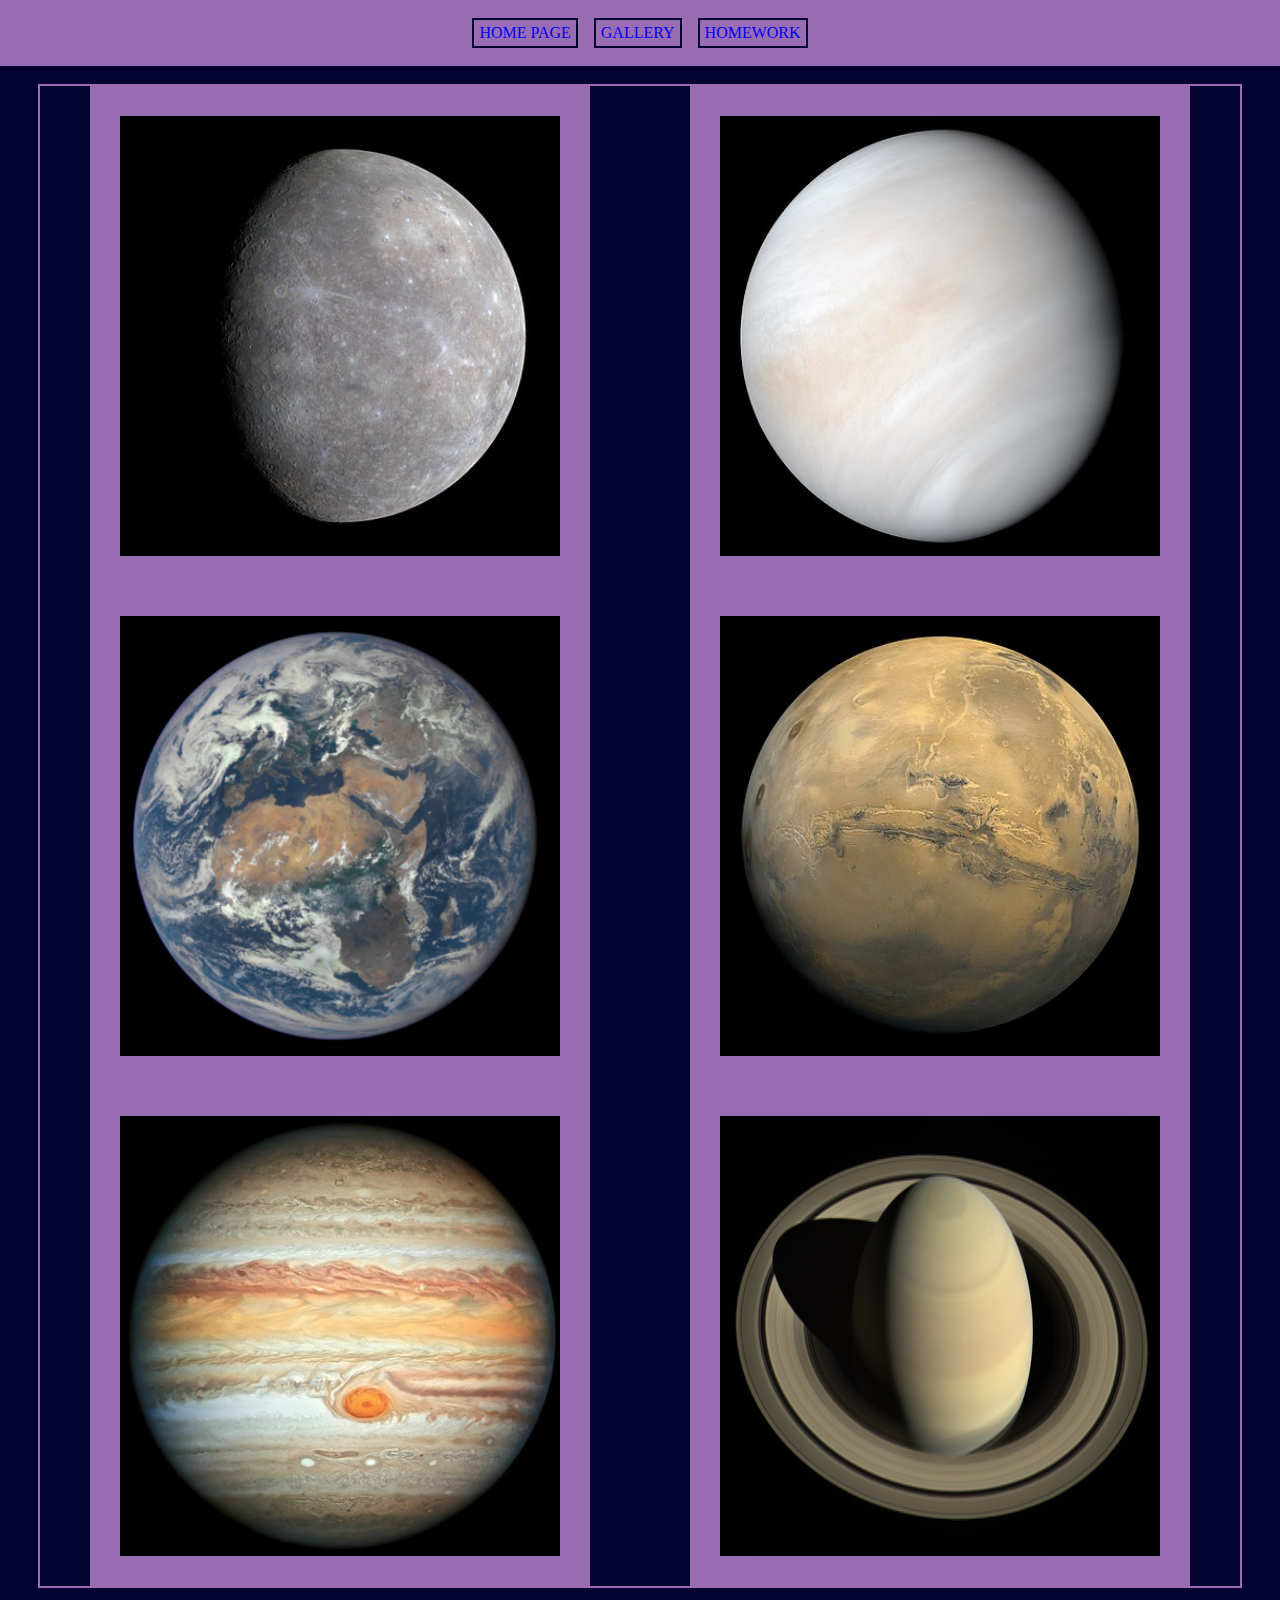
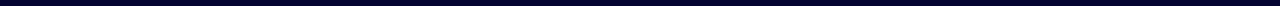
==== index.html @ 3e33949b "first commit" ====
<!DOCTYPE html>
<html lang="en">
<head>
    <meta charset="UTF-8">
    <meta name="viewport" content="width=device-width, initial-scale=1.0">
    <title>Planets</title>
    <link rel="stylesheet" href="css/style.css">
</head>
<body>
    <div class="header">
        <div class="container">
            <ul class="header-menu">
                <li>
                    <a class="cursor p-top-20 p-bot-20" href="#">HOME PAGE</a>
                </li>
                <li>
                    <a class="cursor p-top-20 p-bot-20" href="index.html">GALLERY</a>
                </li>
                <li>
                    <a class="cursor p-top-20 p-bot-20" href="#">HOMEWORK</a>
                    <ul class="second-menu">
                        <li><a href="inline-block/index.html">INLINE BLOCK</a></li>
                        <li><a href="float/index.html">FLOAT</a></li>
                        <li>
                            <a href="#">BLOCKS</a>
                            <ul class="third-menu">
                                <li><a href="flex/index.html">FLEX</a></li>
                            </ul>
                        </li>
                    </ul>
                </li>
            </ul>
        </div>
    </div>


    <div class="container">
        <div class="planets-cont">
            <div class="img">
                <div class="mercury">
                    <img src="img/420px-Mercury_in_color_-_Prockter07_centered.jpg" alt="Mercury" height="440" width="440">
                </div>
            </div>
            <div class="img ">
                <div class="venus">
                    <img src="img/Venus_from_Mariner_10.jpg" alt="Venus" height="440" width="440">
                </div>
            </div>
            <div class="img ">
                <div class="earth">
                    <img src="img/405px-Africa_and_Europe_from_a_Million_Miles_Away.png" alt="Earth" height="440" width="440">
                </div>
            </div>
            <div class="img">
                <div  class="mars">
                    <img src="img/Mars_Valles_Marineris_EDIT.jpg" alt="Mars" height="440" width="440">
                </div>
            </div>
            <div class="img">
                <div  class="jupiter">
                    <img src="img/Jupiter,_image_taken_by_NASA's_Hubble_Space_Telescope,_June_2019_-_Edited.jpg" alt="Jupiter" height="440" width="440"> 
                </div>
            </div>
            <div class="img">
                <div  class="saturn">
                    <img src="img/450px-Saturn_-_April_25_2016_(37612580000).png" alt="Saturn" height="440" width="440"> 
                </div>
            </div>
        </div>
    </div>
</body>
</html>
---- css/style.css ----
* {
    box-sizing: border-box;
}
html, body, div, span, applet, object, iframe,
h1, h2, h3, h4, h5, h6, p, blockquote, pre,
a, abbr, acronym, address, big, cite, code,
del, dfn, em, img, ins, kbd, q, s, samp,
small, strike, strong, sub, sup, tt, var,
b, u, i, center,
dl, dt, dd, ol, ul, li,
fieldset, form, label, legend,
table, caption, tbody, tfoot, thead, tr, th, td,
article, aside, canvas, details, embed, 
figure, figcaption, footer, header, hgroup, 
menu, nav, output, ruby, section, summary,
time, mark, audio, video {
	margin: 0;
	padding: 0;
	border: 0;
	font-size: 100%;
	font: inherit;
	vertical-align: top;
}
article, aside, details, figcaption, figure, 
footer, header, hgroup, menu, nav, section {
	display: block;
}
body {
	line-height: 1;
}
ol, ul {
	list-style: none;
}
blockquote, q {
	quotes: none;
}
blockquote:before, blockquote:after,
q:before, q:after {
	content: '';
	content: none;
}
table {
	border-collapse: collapse;
	border-spacing: 0;
}


/* --------------------------------------------------------------------- */

body {
    background: rgb(4, 4, 49);
}

.container {
    width: 1200px;
    margin: 0 auto;
}

.header {
    background: rgb(153, 109, 179);
    padding: 20px 0;
}

.header-menu {
    display: flex;
    flex-wrap: wrap;
    justify-content: center;
    align-items: center;
    padding: 15px auto;
    gap: 20px;
}

.header-menu li {
    outline: 2px solid rgb(4, 4, 49);
    color: rgb(4, 4, 49);
    text-align: center;
    position: relative;
}

.header-menu li a {
    display: block;
    padding: 5px 5px;
    text-decoration: none;
}

.header-menu li:hover .second-menu{
    display: block;
}

.second-menu {
    display: none;
    position: absolute;
    top: 100%;
    left: 0;
    z-index: 2;
}

.second-menu li {
    text-align: center;
    background: rgb(153, 109, 179);
    margin-top: 10px;
    position: relative;
}

.second-menu a {
    text-decoration: none;
}

.third-menu {
    display: none;
    position: absolute;
    top: 0px;
    right: 50%;
    z-index: 2;
    padding-right: 60px;
}

.third-menu li {
    margin-top: 0px;
}

.second-menu li:hover .third-menu{
    display: block;
}

.planets-cont {
    outline: 2px solid rgb(153, 109, 179);
    display: flex;
    flex-wrap: wrap;
    justify-content: space-around;
}

.img {
    width: 500px;
    height: 500px;
    padding: 30px;
    background: rgb(153, 109, 179);
    position: relative;
}

.planets-cont {
    margin: 20px 0;
}

.mercury:hover::after {
    content: 'Мерку́рий — наименьшая планета Солнечной системы и самая близкая к Солнцу. Названа в честь древнеримского бога торговли — быстрого Меркурия, поскольку она движется по небу быстрее других планет.';
    position: absolute;
    top: 50%;
    right: 0;
    margin-top: -80px;
    min-height: 100px;
    padding: 30px;
    font-size: 20px;
    background: rgb(153, 109, 179, 0.6);
    color: rgb(4, 4, 49);
    text-align: center;
}

.venus:hover::after {
    content: 'Вене́ра — вторая по удалённости от Солнца и шестая по размеру планета Солнечной системы, наряду с Меркурием, Землёй и Марсом принадлежащая к семейству планет земной группы.';
    position: absolute;
    top: 50%;
    right: 0;
    margin-top: -80px;
    min-height: 100px;
    padding: 30px;
    font-size: 20px;
    background: rgb(153, 109, 179, 0.6);
    color: rgb(4, 4, 49);
    text-align: center;
}

.earth:hover::after {
    content: 'Земля́ — третья по удалённости от Солнца планета Солнечной системы. Самая плотная, пятая по диаметру и массе среди всех планет Солнечной системы и крупнейшая среди планет земной группы, в которую входят также Меркурий, Венера и Марс.';
    position: absolute;
    top: 50%;
    right: 0;
    margin-top: -80px;
    min-height: 100px;
    padding: 30px;
    font-size: 20px;
    background: rgb(153, 109, 179, 0.6);
    color: rgb(4, 4, 49);
    text-align: center;
}

.mars:hover::after {
    content: 'Марс — четвёртая по удалённости от Солнца и седьмая по размеру планета Солнечной системы; масса планеты составляет 10,7 % массы Земли. Названа в честь Марса — древнеримского бога войны, соответствующего древнегреческому Аресу.';
    position: absolute;
    top: 50%;
    right: 0;
    margin-top: -80px;
    min-height: 100px;
    padding: 30px;
    font-size: 20px;
    background: rgb(153, 109, 179, 0.6);
    color: rgb(4, 4, 49);
    text-align: center;
}

.jupiter:hover::after {
    content: 'Юпи́тер — крупнейшая планета Солнечной системы, пятая по удалённости от Солнца. Наряду с Сатурном Юпитер классифицируется как газовый гигант.Перейти к разделу «Юпитер среди планет Солнечной системы. Планета была известна людям с глубокой древности, что нашло своё отражение в мифологии и религиозных верованиях различных культур.';
    position: absolute;
    top: 50%;
    right: 0;
    margin-top: -90px;
    min-height: 100px;
    padding: 30px;
    font-size: 20px;
    background: rgb(153, 109, 179, 0.6);
    color: rgb(4, 4, 49);
    text-align: center;
}

.saturn:hover::after {
    content: 'Сату́рн — шестая планета по удалённости от Солнца и вторая по размерам планета в Солнечной системе после Юпитера. Сатурн классифицируется как газовая планета-гигант.';
    position: absolute;
    top: 50%;
    right: 0;
    margin-top: -80px;
    min-height: 100px;
    padding: 30px;
    font-size: 20px;
    background: rgb(153, 109, 179, 0.6);
    color: rgb(4, 4, 49);
    text-align: center;
}

.cursor {
    cursor: pointer;
}

.p-button {
    padding: 20px 10px;
}
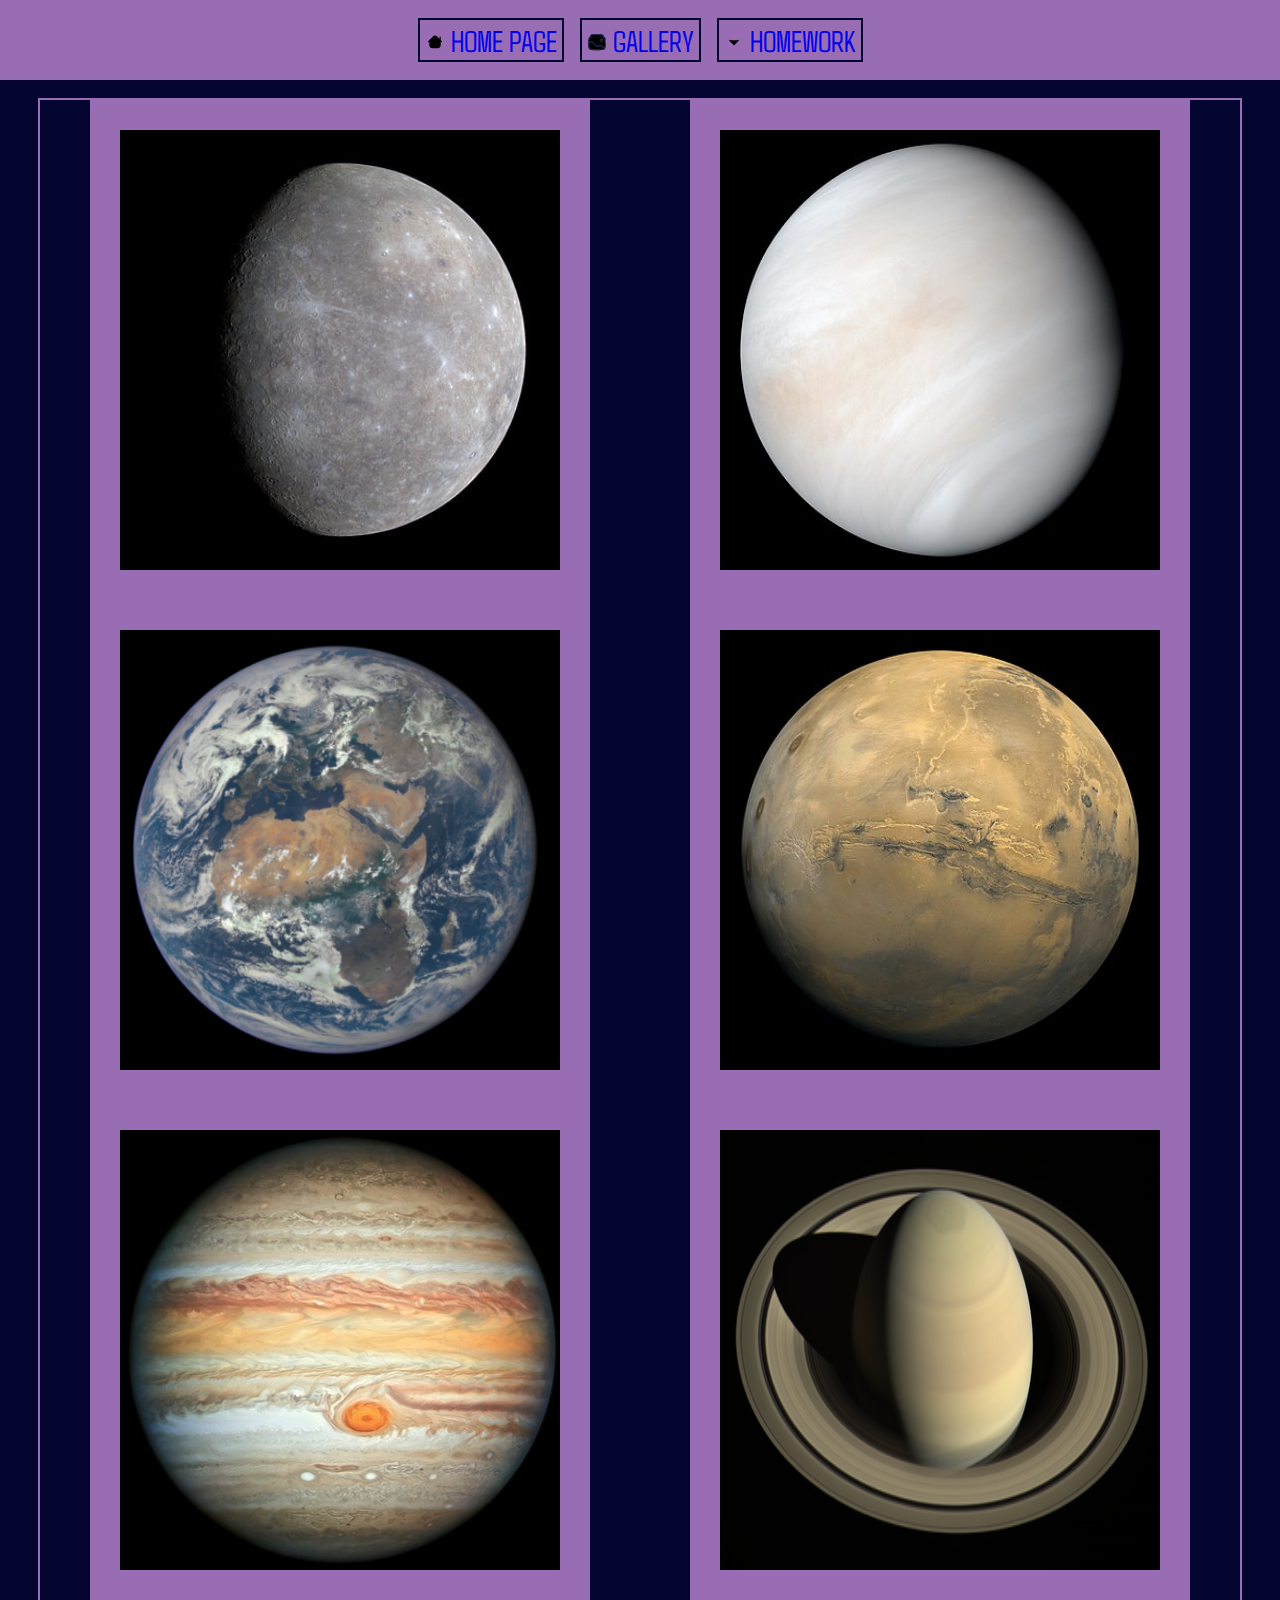
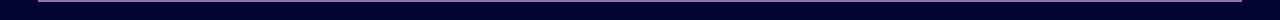
==== commit d593e829: "svg icons" ====
--- a/index.html
+++ b/index.html
@@ -11,18 +11,38 @@
         <div class="container">
             <ul class="header-menu">
                 <li>
-                    <a class="cursor p-top-20 p-bot-20" href="#">HOME PAGE</a>
+                    <a class="cursor p-top-20 p-bot-20" href="main page/index.html">
+                        <svg class="icon">
+                            <use href="img/sprite.svg#home"></use>
+                        </svg>
+                        HOME PAGE
+                    </a>
                 </li>
                 <li>
-                    <a class="cursor p-top-20 p-bot-20" href="index.html">GALLERY</a>
+                    <a class="cursor p-top-20 p-bot-20" href="index.html">
+                        <svg class="icon">
+                            <use href="img/sprite.svg#gallery"></use>
+                        </svg>
+                        GALLERY
+                    </a>
                 </li>
                 <li>
-                    <a class="cursor p-top-20 p-bot-20" href="#">HOMEWORK</a>
+                    <a class="cursor p-top-20 p-bot-20" href="#">
+                        <svg class="icon">
+                            <use href="img/sprite.svg#d-arrow"></use>
+                        </svg>
+                        HOMEWORK
+                    </a>
                     <ul class="second-menu">
                         <li><a href="inline-block/index.html">INLINE BLOCK</a></li>
                         <li><a href="float/index.html">FLOAT</a></li>
                         <li>
-                            <a href="#">BLOCKS</a>
+                            <a href="#">
+                                <svg class="icon">
+                                    <use href="img/sprite.svg#l-arrow"></use>
+                                </svg>
+                                BLOCKS
+                            </a>
                             <ul class="third-menu">
                                 <li><a href="flex/index.html">FLEX</a></li>
                             </ul>
--- a/css/style.css
+++ b/css/style.css
@@ -47,6 +47,27 @@
 
 /* --------------------------------------------------------------------- */
 
+@font-face {
+    font-family: Agdasima;
+    src: url('../fonts/Agdasima-Regular.ttf');
+    font-weight: 400;
+    font-display: swap;
+}
+
+@font-face {
+    font-family: Belanosima;
+    src: url('../fonts/Belanosima-Regular.ttf');
+    font-weight: 400;
+    font-display: swap;
+}
+
+@font-face {
+    font-family: Lora;
+    src: url('../fonts/Lora-Regular.ttf');
+    font-weight: 400;
+    font-display: swap;
+}
+
 body {
     background: rgb(4, 4, 49);
 }
@@ -54,6 +75,11 @@
 .container {
     width: 1200px;
     margin: 0 auto;
+}
+
+.icon {
+    height: 20px;
+    width: 20px;
 }
 
 .header {
@@ -71,6 +97,8 @@
 }
 
 .header-menu li {
+    font-family: Agdasima;
+    font-size: 30px;
     outline: 2px solid rgb(4, 4, 49);
     color: rgb(4, 4, 49);
     text-align: center;
@@ -91,18 +119,18 @@
     display: none;
     position: absolute;
     top: 100%;
-    left: 0;
+    right: 0;
     z-index: 2;
 }
 
 .second-menu li {
-    text-align: center;
+    font-family: Belanosima;
     background: rgb(153, 109, 179);
     margin-top: 10px;
-    position: relative;
 }
 
 .second-menu a {
+    white-space: nowrap;
     text-decoration: none;
 }
 
@@ -110,13 +138,13 @@
     display: none;
     position: absolute;
     top: 0px;
-    right: 50%;
+    right: 100%;
     z-index: 2;
-    padding-right: 60px;
-}
+padding-right: 20px;}
 
 .third-menu li {
     margin-top: 0px;
+    font-family: Lora;
 }
 
 .second-menu li:hover .third-menu{
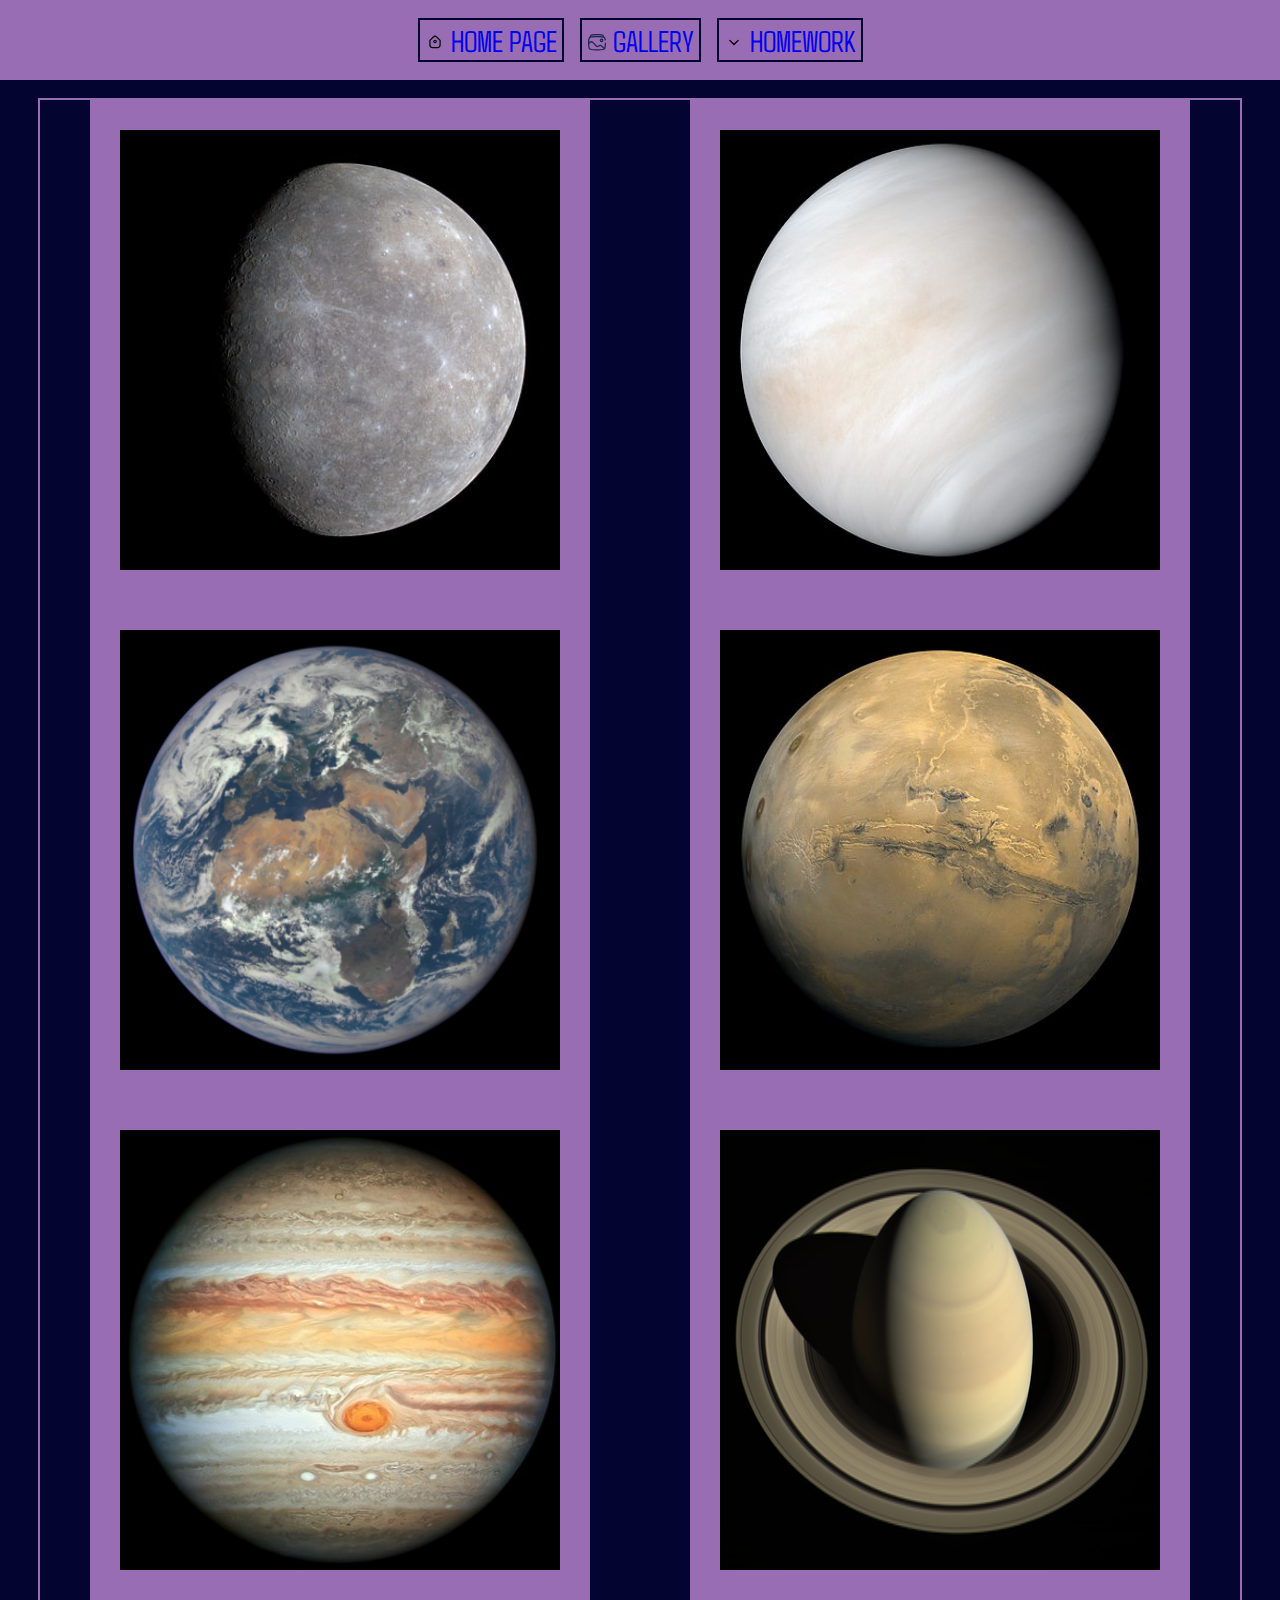
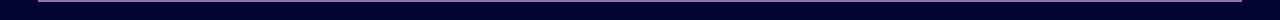
==== commit 2efa2746: "fix2" ====
--- a/index.html
+++ b/index.html
@@ -38,7 +38,7 @@
                         <li><a href="float/index.html">FLOAT</a></li>
                         <li>
                             <a href="#">
-                                <svg class="icon">
+                                <svg class="l-arrow-icon">
                                     <use href="img/sprite.svg#l-arrow"></use>
                                 </svg>
                                 BLOCKS
--- a/css/style.css
+++ b/css/style.css
@@ -80,6 +80,12 @@
 .icon {
     height: 20px;
     width: 20px;
+    fill: none;
+}
+
+.l-arrow-icon {
+    height: 20px;
+    width: 20px;
 }
 
 .header {
